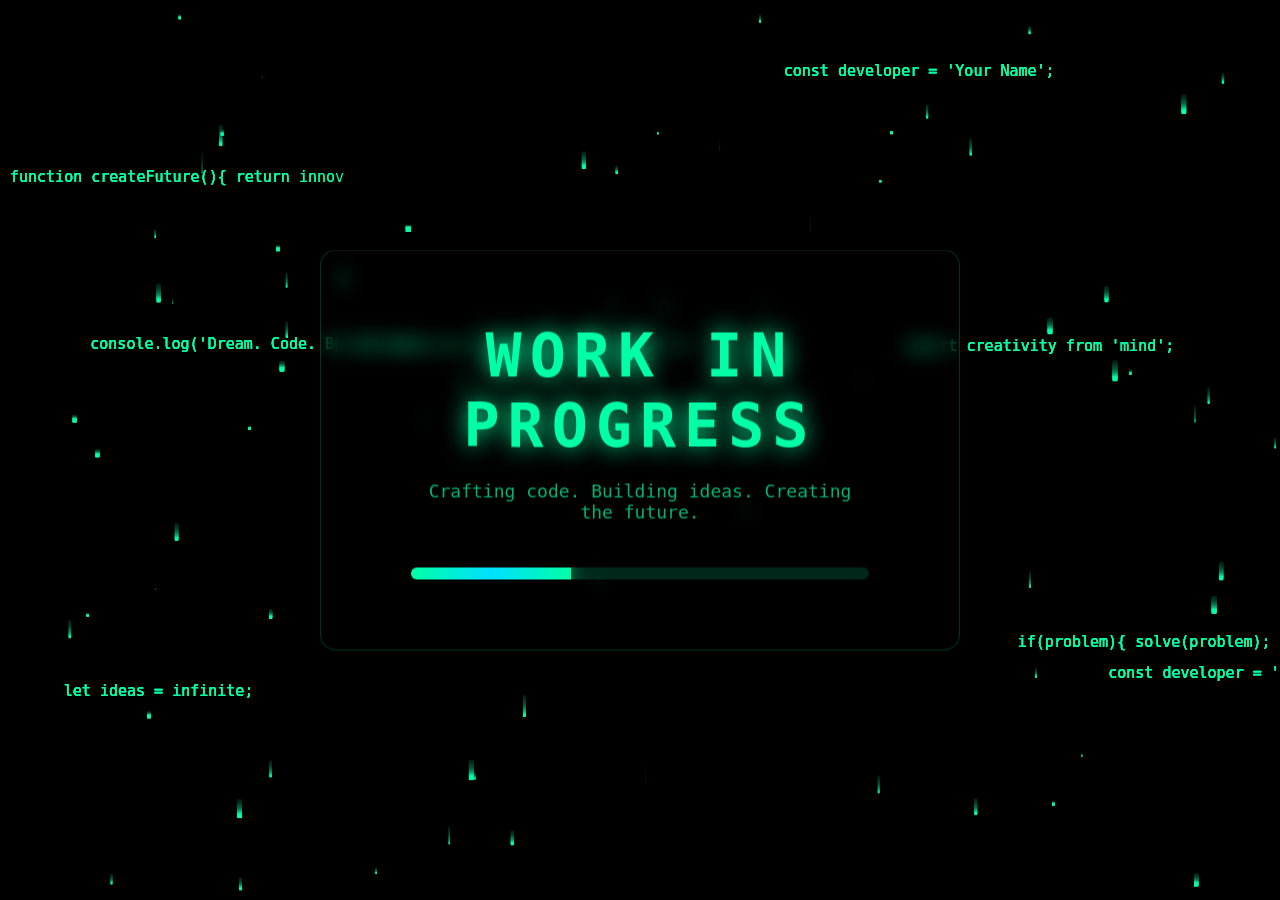
==== baground.html @ 4f806e51 "Add files via upload" ====
<!DOCTYPE html>
<html lang="en">
<head>
<meta charset="UTF-8">
<title>Ultimate Developer Background</title>

<style>

body{
margin:0;
overflow:hidden;
background:#020303;
font-family:monospace;
color:#00ffa6;
}

canvas{
position:fixed;
top:0;
left:0;
z-index:1;
}

.hero{

position:absolute;

top:50%;
left:50%;

transform:translate(-50%,-50%);

text-align:center;

z-index:2;

padding:70px 90px;

border-radius:16px;

border:1px solid rgba(0,255,170,0.2);

background:rgba(0,0,0,0.35);

backdrop-filter:blur(10px);

}

.hero h1{

font-size:60px;

letter-spacing:8px;

margin:0;

text-shadow:0 0 25px #00ffa6;

}

.hero p{

margin-top:20px;

opacity:0.7;

font-size:18px;

}

/* loading bar */

.progress{

margin-top:45px;

width:100%;

height:12px;

border-radius:20px;

background:rgba(0,255,170,0.15);

overflow:hidden;

}

.progress-bar{

height:100%;

width:35%;

background:linear-gradient(90deg,#00ffa6,#00e0ff,#00ffa6);

box-shadow:0 0 20px #00ffa6;

animation:loading 3s linear infinite;

}

@keyframes loading{

0%{transform:translateX(-120%)}
100%{transform:translateX(320%)}

}

</style>
</head>

<body>

<canvas id="bg"></canvas>

<div class="hero">

<h1>WORK IN PROGRESS</h1>

<p>Crafting code. Building ideas. Creating the future.</p>

<div class="progress">
<div class="progress-bar"></div>
</div>

</div>

<script>

const canvas=document.getElementById("bg");
const ctx=canvas.getContext("2d");

function resize(){

canvas.width=window.innerWidth;
canvas.height=window.innerHeight;

}

resize();
window.addEventListener("resize",resize);

/* developer code lines */

const code=[

"const developer = 'Your Name';",
"while(alive){ code(); learn(); build(); }",
"function createFuture(){ return innovation; }",
"console.log('Dream. Code. Build. Repeat.');",
"import creativity from 'mind';",
"export default Developer;",
"let ideas = infinite;",
"if(problem){ solve(problem); }"

];

/* typing objects */

let lines=[];

for(let i=0;i<8;i++){

lines.push({

text:code[Math.floor(Math.random()*code.length)],

x:Math.random()*canvas.width,

y:Math.random()*canvas.height,

char:0

});

}

/* particles */

let particles=[];

for(let i=0;i<80;i++){

particles.push({

x:Math.random()*canvas.width,

y:Math.random()*canvas.height,

size:Math.random()*5,

speed:Math.random()*0.8

});

}

/* falling letters */

let falling=[];

function draw(){

ctx.fillStyle="rgba(0,0,0,0.08)";
ctx.fillRect(0,0,canvas.width,canvas.height);

/* particles */

ctx.fillStyle="#00ffa6";

particles.forEach(p=>{

ctx.fillRect(p.x,p.y,p.size,p.size);

p.y+=p.speed;

if(p.y>canvas.height)p.y=0;

});

/* typing code */

ctx.font="15px monospace";

lines.forEach(line=>{

let visible=line.text.substring(0,line.char);

ctx.fillText(visible,line.x,line.y);

if(line.char < line.text.length){

line.char+=1.5;

}else{

falling.push({

char:line.text[Math.floor(Math.random()*line.text.length)],


speed:2+Math.random()*2

});

line.char=line.text.length;

}

});

/* falling letters */

falling.forEach((l,i)=>{

ctx.fillText(l.char,l.x,l.y);

l.y+=l.speed;

if(l.y>canvas.height){

falling.splice(i,1);

}

});

requestAnimationFrame(draw);

}

draw();

</script>

</body>
</html>
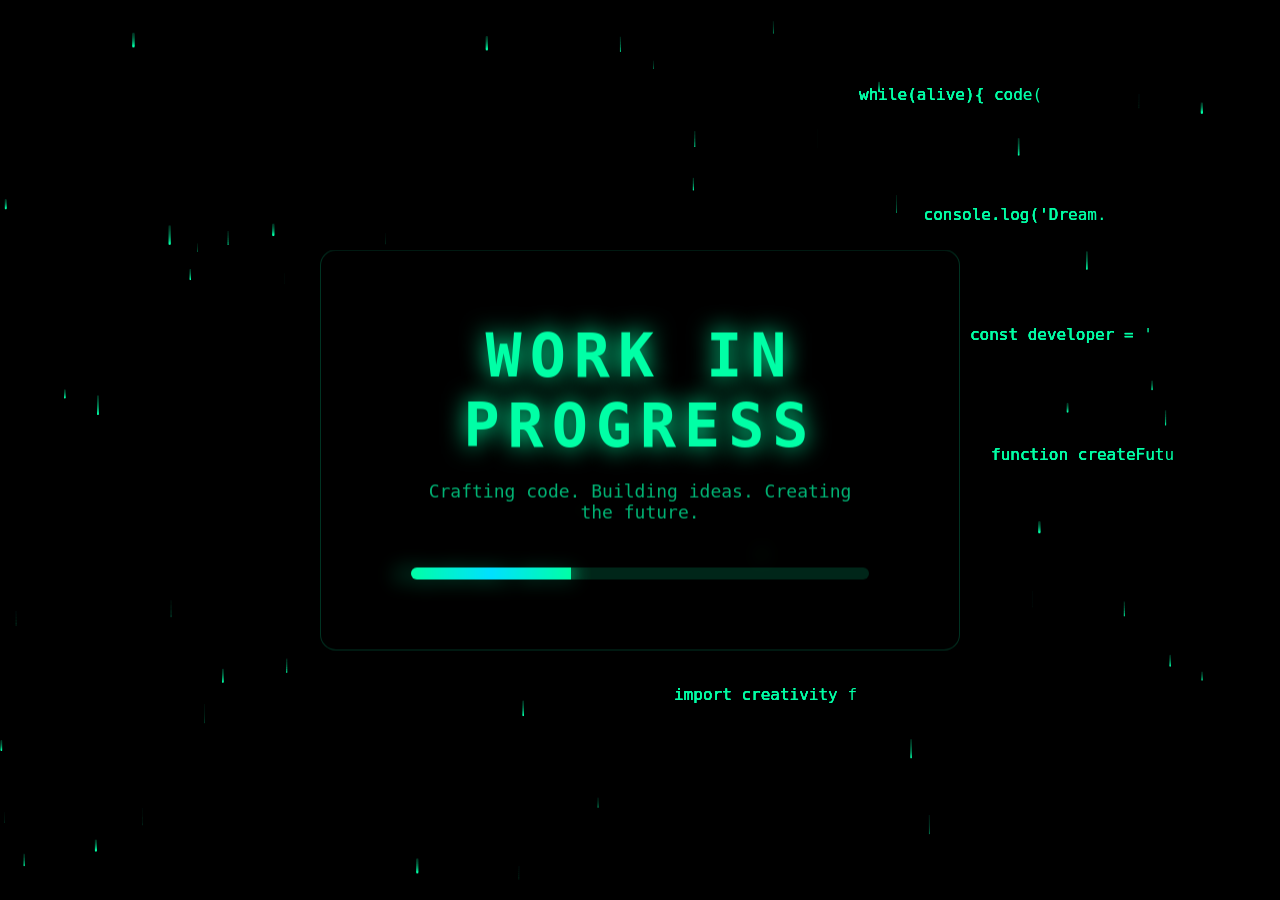
==== commit a3a058b0: "videos create videos folder and add baground.html in to it" ====
--- a/baground.html
+++ b/baground.html
@@ -2,7 +2,7 @@
 <html lang="en">
 <head>
 <meta charset="UTF-8">
-<title>Ultimate Developer Background</title>
+<title>Developer Portfolio Background</title>
 
 <style>
 
@@ -24,12 +24,9 @@
 .hero{
 
 position:absolute;
-
 top:50%;
 left:50%;
-
 transform:translate(-50%,-50%);
-
 text-align:center;
 
 z-index:2;
@@ -47,64 +44,38 @@
 }
 
 .hero h1{
-
 font-size:60px;
-
 letter-spacing:8px;
-
 margin:0;
-
 text-shadow:0 0 25px #00ffa6;
-
 }
 
 .hero p{
-
 margin-top:20px;
-
 opacity:0.7;
-
 font-size:18px;
-
-}
-
-/* loading bar */
+}
 
 .progress{
-
 margin-top:45px;
-
 width:100%;
-
 height:12px;
-
 border-radius:20px;
-
 background:rgba(0,255,170,0.15);
-
 overflow:hidden;
-
 }
 
 .progress-bar{
-
 height:100%;
-
 width:35%;
-
 background:linear-gradient(90deg,#00ffa6,#00e0ff,#00ffa6);
-
 box-shadow:0 0 20px #00ffa6;
-
 animation:loading 3s linear infinite;
-
 }
 
 @keyframes loading{
-
 0%{transform:translateX(-120%)}
 100%{transform:translateX(320%)}
-
 }
 
 </style>
@@ -132,65 +103,61 @@
 const ctx=canvas.getContext("2d");
 
 function resize(){
-
 canvas.width=window.innerWidth;
 canvas.height=window.innerHeight;
-
 }
 
 resize();
 window.addEventListener("resize",resize);
 
-/* developer code lines */
+/* developer code */
 
 const code=[
 
-"const developer = 'Your Name';",
 "while(alive){ code(); learn(); build(); }",
+"console.log('Dream. Code. Build. Repeat.');",
+"const developer = 'Creative Mind';",
 "function createFuture(){ return innovation; }",
-"console.log('Dream. Code. Build. Repeat.');",
-"import creativity from 'mind';",
-"export default Developer;",
-"let ideas = infinite;",
-"if(problem){ solve(problem); }"
+"if(problem){ solve(problem); }",
+"import creativity from 'mind';"
 
 ];
 
-/* typing objects */
+/* typing lines */
 
 let lines=[];
 
-for(let i=0;i<8;i++){
+for(let i=0;i<6;i++){
 
 lines.push({
 
-text:code[Math.floor(Math.random()*code.length)],
+text:code[i],
+
+x:50 + Math.random()*(canvas.width-300),
+
+y:100 + i*120,
+
+char:0
+
+});
+
+}
+
+/* particles */
+
+let particles=[];
+
+for(let i=0;i<60;i++){
+
+particles.push({
 
 x:Math.random()*canvas.width,
 
 y:Math.random()*canvas.height,
 
-char:0
-
-});
-
-}
-
-/* particles */
-
-let particles=[];
-
-for(let i=0;i<80;i++){
-
-particles.push({
-
-x:Math.random()*canvas.width,
-
-y:Math.random()*canvas.height,
-
-size:Math.random()*5,
-
-speed:Math.random()*0.8
+size:Math.random()*2,
+
+speed:0.4+Math.random()*0.6
 
 });
 
@@ -221,7 +188,7 @@
 
 /* typing code */
 
-ctx.font="15px monospace";
+ctx.font="16px monospace";
 
 lines.forEach(line=>{
 
@@ -231,7 +198,7 @@
 
 if(line.char < line.text.length){
 
-line.char+=1.5;
+line.char+=1;
 
 }else{
 
@@ -239,12 +206,15 @@
 
 char:line.text[Math.floor(Math.random()*line.text.length)],
 
+x:line.x + Math.random()*200,
+
+y:line.y,
 
 speed:2+Math.random()*2
 
 });
 
-line.char=line.text.length;
+line.char=0;
 
 }
 
